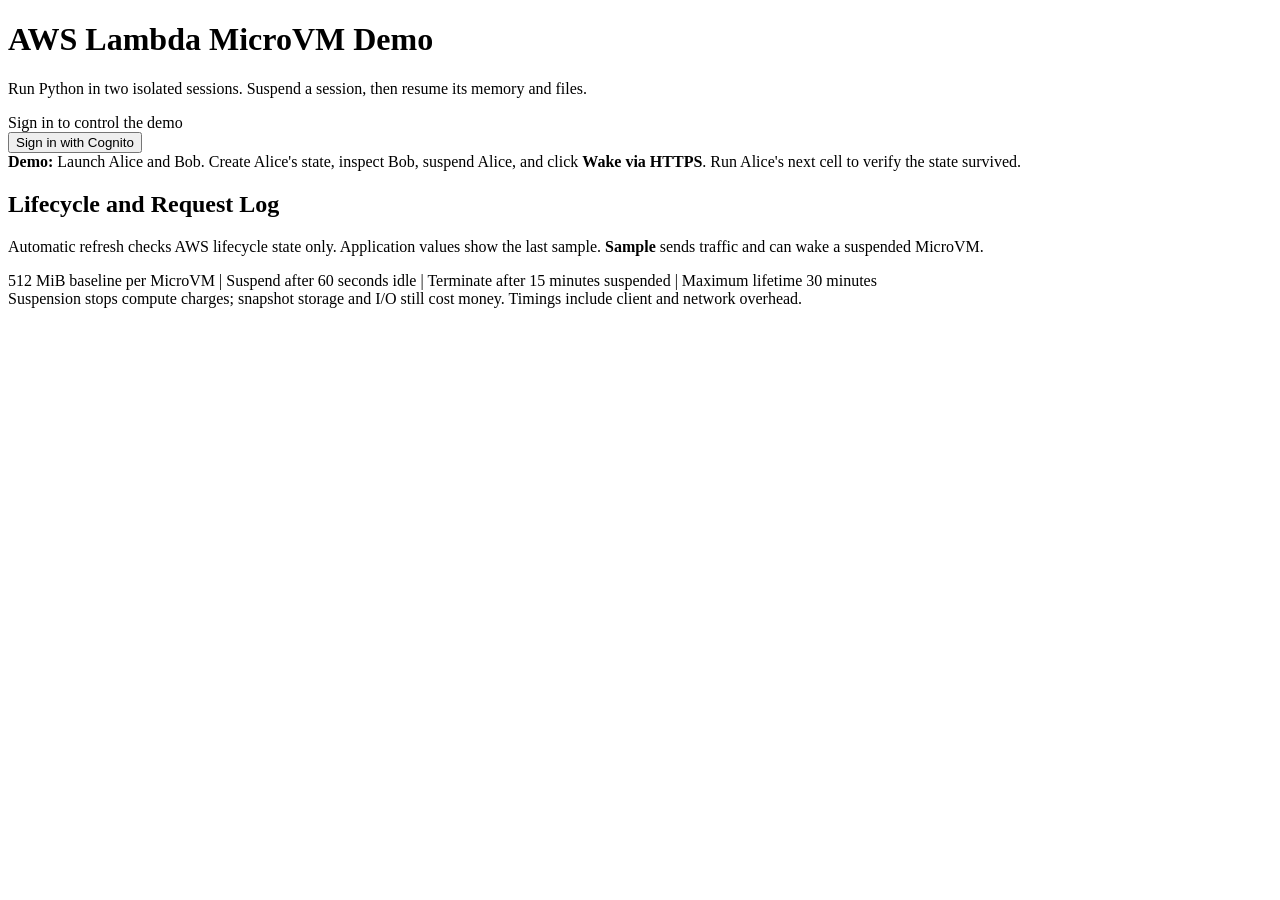
==== 03-webapp/index.html @ aa4b8762 "Add Terraform Lambda MicroVM demo with Cognito dashboard" ====
<!doctype html>
<html lang="en">
<head>
  <meta charset="utf-8">
  <meta name="viewport" content="width=device-width, initial-scale=1">
  <meta name="referrer" content="no-referrer">
  <title>AWS Lambda MicroVM Demo</title>
  <link rel="stylesheet" href="/style.css">
</head>
<body>
  <header>
    <h1>AWS Lambda MicroVM Demo</h1>
    <p>Run Python in two isolated sessions. Suspend a session, then resume its memory and files.</p>
    <div id="mode">Sign in to control the demo</div>
    <button id="login">Sign in with Cognito</button>
    <button id="logout" hidden>Sign out</button>
  </header>
  <main>
    <div class="instructions">
      <strong>Demo:</strong> Launch Alice and Bob. Create Alice's state, inspect Bob, suspend Alice,
      and click <strong>Wake via HTTPS</strong>. Run Alice's next cell to verify the state survived.
    </div>
    <div class="tenants" id="tenants"></div>
    <section class="evidence">
      <h2>Lifecycle and Request Log</h2>
      <p>Automatic refresh checks AWS lifecycle state only. Application values show the last sample.
        <strong>Sample</strong> sends traffic and can wake a suspended MicroVM.</p>
      <div id="timeline" aria-live="polite"></div>
    </section>
  </main>
  <footer>
    512 MiB baseline per MicroVM | Suspend after 60 seconds idle | Terminate after 15 minutes suspended | Maximum lifetime 30 minutes
    <br>Suspension stops compute charges; snapshot storage and I/O still cost money. Timings include client and network overhead.
  </footer>
  <script src="/auth.js"></script>
  <script src="/app.js"></script>
</body>
</html>
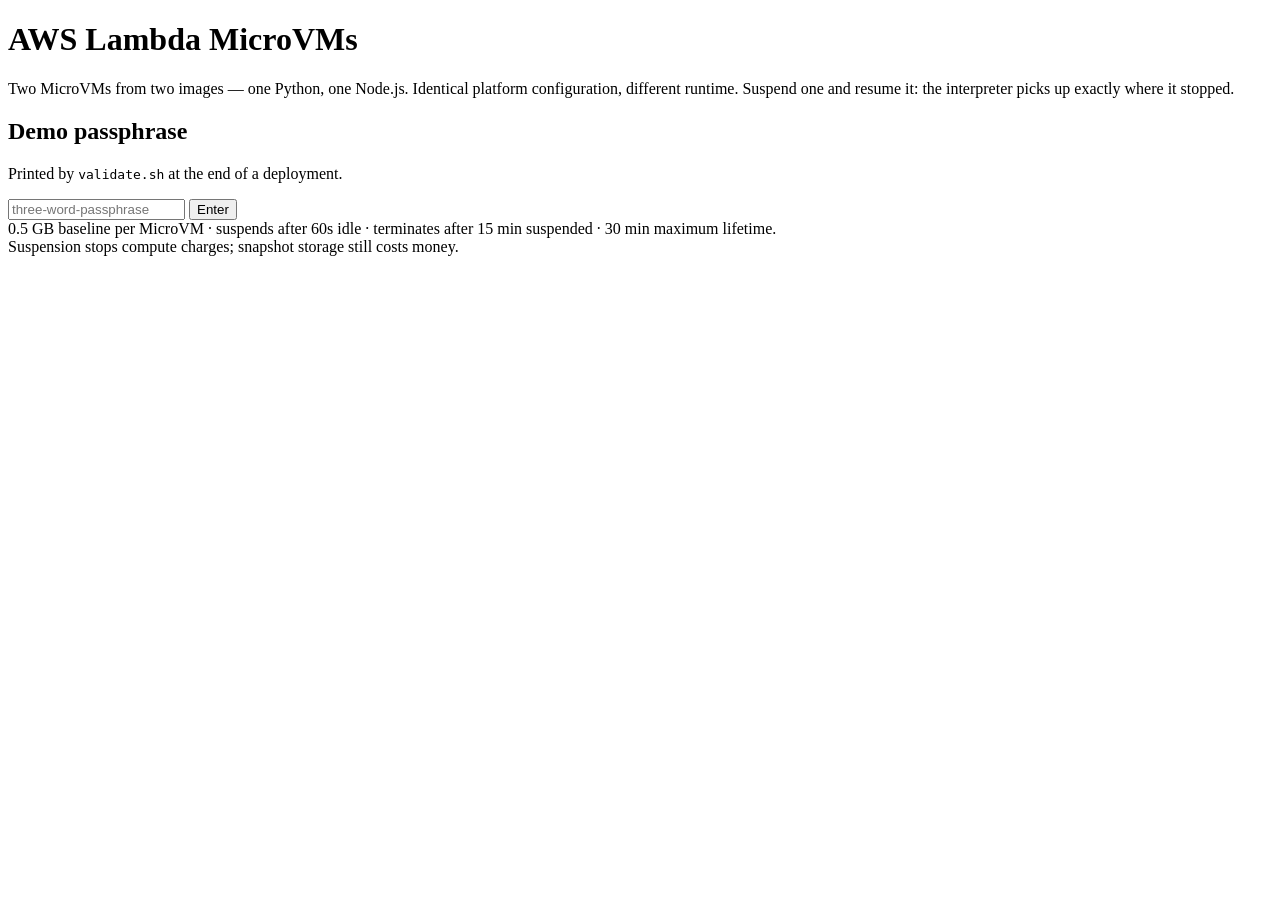
==== commit bc172420: "refactor micro vm demo" ====
--- a/03-webapp/index.html
+++ b/03-webapp/index.html
@@ -4,35 +4,52 @@
   <meta charset="utf-8">
   <meta name="viewport" content="width=device-width, initial-scale=1">
   <meta name="referrer" content="no-referrer">
-  <title>AWS Lambda MicroVM Demo</title>
+  <title>AWS Lambda MicroVMs</title>
   <link rel="stylesheet" href="/style.css">
 </head>
 <body>
   <header>
-    <h1>AWS Lambda MicroVM Demo</h1>
-    <p>Run Python in two isolated sessions. Suspend a session, then resume its memory and files.</p>
-    <div id="mode">Sign in to control the demo</div>
-    <button id="login">Sign in with Cognito</button>
-    <button id="logout" hidden>Sign out</button>
+    <h1>AWS Lambda MicroVMs</h1>
+    <p>
+      Two MicroVMs from two images &mdash; one Python, one Node.js. Identical
+      platform configuration, different runtime. Suspend one and resume it:
+      the interpreter picks up exactly where it stopped.
+    </p>
   </header>
-  <main>
-    <div class="instructions">
-      <strong>Demo:</strong> Launch Alice and Bob. Create Alice's state, inspect Bob, suspend Alice,
-      and click <strong>Wake via HTTPS</strong>. Run Alice's next cell to verify the state survived.
-    </div>
-    <div class="tenants" id="tenants"></div>
+
+  <!-- Shown until the passphrase is accepted. The passphrase is never shipped
+       in config.json, so this is the only way to obtain it. -->
+  <section id="gate">
+    <h2>Demo passphrase</h2>
+    <p>Printed by <code>validate.sh</code> at the end of a deployment.</p>
+    <form id="gate-form">
+      <input id="passphrase" type="password" autocomplete="off" spellcheck="false"
+             placeholder="three-word-passphrase" aria-label="Demo passphrase">
+      <button type="submit" class="primary">Enter</button>
+    </form>
+    <p id="gate-error" class="error" hidden></p>
+  </section>
+
+  <main id="app" hidden>
+    <nav class="tabs" id="tabs" role="tablist"></nav>
+    <div id="panels"></div>
+
     <section class="evidence">
-      <h2>Lifecycle and Request Log</h2>
-      <p>Automatic refresh checks AWS lifecycle state only. Application values show the last sample.
-        <strong>Sample</strong> sends traffic and can wake a suspended MicroVM.</p>
+      <h2>Lifecycle log</h2>
+      <p>
+        Automatic refresh queries the control plane only. <strong>Sample</strong>,
+        <strong>Wake</strong> and <strong>Run</strong> send real traffic, which
+        is what resumes a suspended MicroVM.
+      </p>
       <div id="timeline" aria-live="polite"></div>
     </section>
   </main>
+
   <footer>
-    512 MiB baseline per MicroVM | Suspend after 60 seconds idle | Terminate after 15 minutes suspended | Maximum lifetime 30 minutes
-    <br>Suspension stops compute charges; snapshot storage and I/O still cost money. Timings include client and network overhead.
+    0.5 GB baseline per MicroVM &middot; suspends after 60s idle &middot;
+    terminates after 15 min suspended &middot; 30 min maximum lifetime.
+    <br>Suspension stops compute charges; snapshot storage still costs money.
   </footer>
-  <script src="/auth.js"></script>
   <script src="/app.js"></script>
 </body>
 </html>
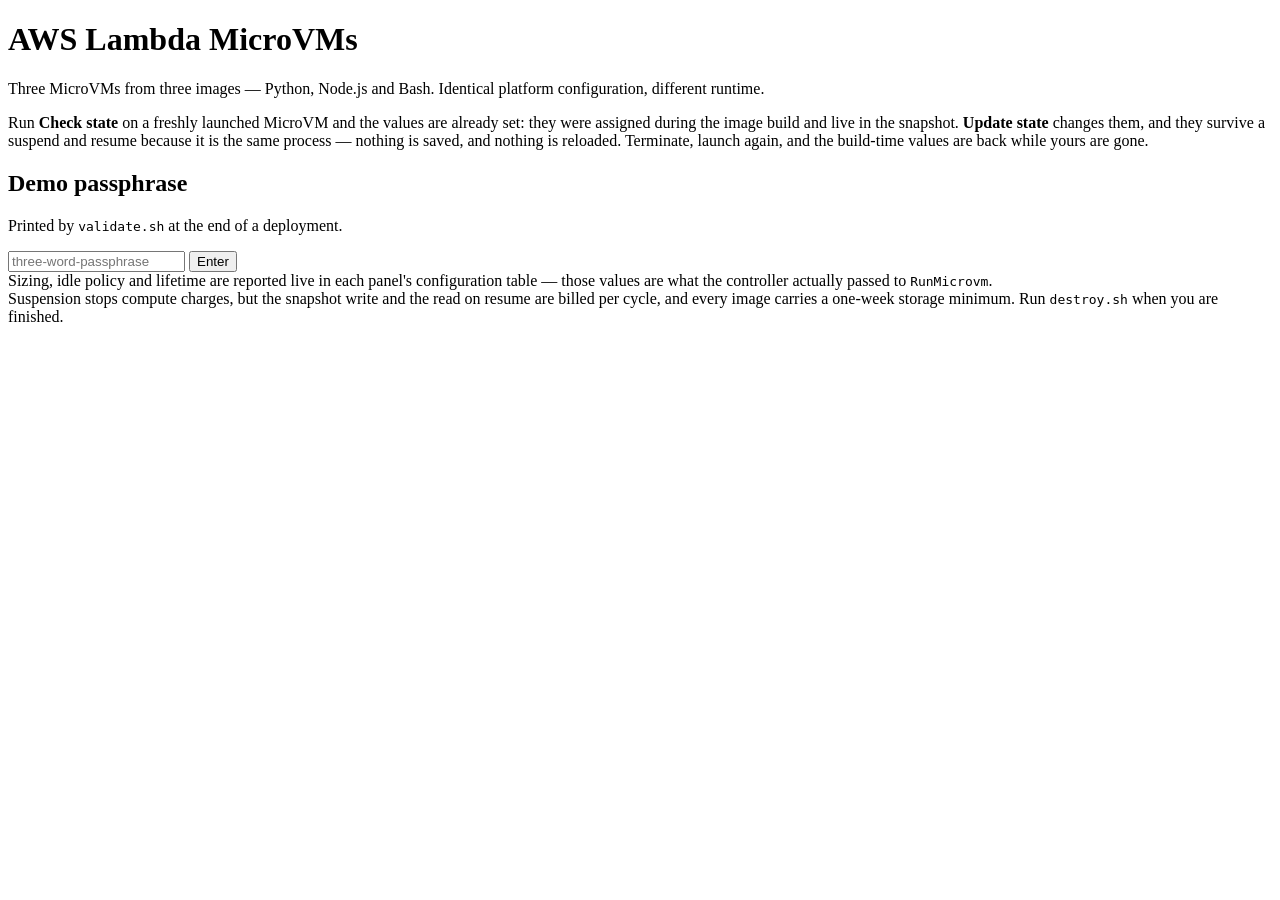
==== commit 6ec53bd2: "refactor micro vm demo" ====
--- a/03-webapp/index.html
+++ b/03-webapp/index.html
@@ -11,9 +11,16 @@
   <header>
     <h1>AWS Lambda MicroVMs</h1>
     <p>
-      Two MicroVMs from two images &mdash; one Python, one Node.js. Identical
-      platform configuration, different runtime. Suspend one and resume it:
-      the interpreter picks up exactly where it stopped.
+      Three MicroVMs from three images &mdash; Python, Node.js and Bash.
+      Identical platform configuration, different runtime.
+    </p>
+    <p>
+      Run <strong>Check state</strong> on a freshly launched MicroVM and the
+      values are already set: they were assigned during the image build and
+      live in the snapshot. <strong>Update state</strong> changes them, and they
+      survive a suspend and resume because it is the same process &mdash;
+      nothing is saved, and nothing is reloaded. Terminate, launch again, and
+      the build-time values are back while yours are gone.
     </p>
   </header>
 
@@ -37,18 +44,21 @@
     <section class="evidence">
       <h2>Lifecycle log</h2>
       <p>
-        Automatic refresh queries the control plane only. <strong>Sample</strong>,
-        <strong>Wake</strong> and <strong>Run</strong> send real traffic, which
-        is what resumes a suspended MicroVM.
+        Automatic refresh queries the control plane only, so it can display a
+        suspended MicroVM without waking it. <strong>Wake via HTTPS</strong> and
+        <strong>Run cell</strong> send real traffic, which is what resumes one.
       </p>
       <div id="timeline" aria-live="polite"></div>
     </section>
   </main>
 
   <footer>
-    0.5 GB baseline per MicroVM &middot; suspends after 60s idle &middot;
-    terminates after 15 min suspended &middot; 30 min maximum lifetime.
-    <br>Suspension stops compute charges; snapshot storage still costs money.
+    Sizing, idle policy and lifetime are reported live in each panel's
+    configuration table &mdash; those values are what the controller actually
+    passed to <code>RunMicrovm</code>.
+    <br>Suspension stops compute charges, but the snapshot write and the read
+    on resume are billed per cycle, and every image carries a one-week storage
+    minimum. Run <code>destroy.sh</code> when you are finished.
   </footer>
   <script src="/app.js"></script>
 </body>
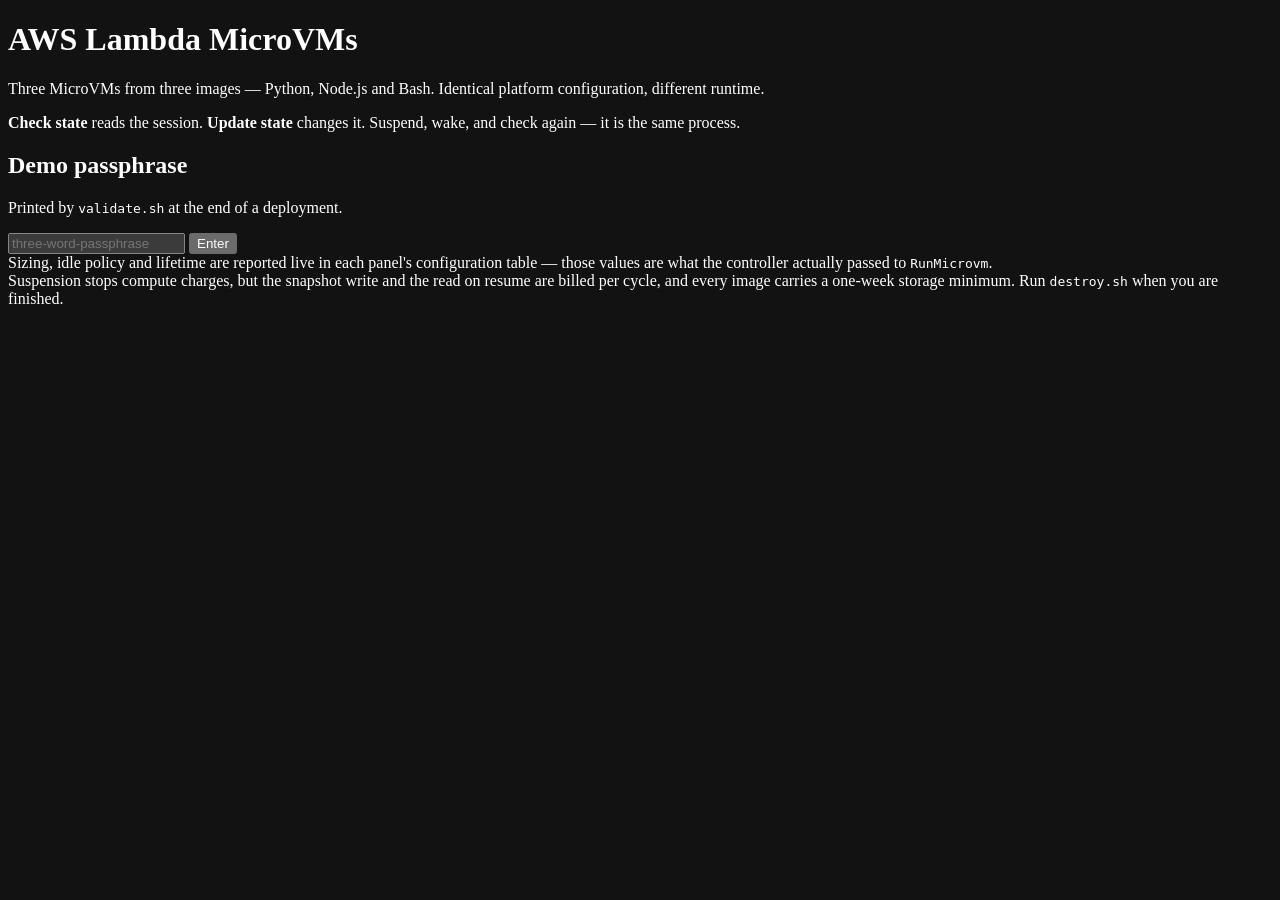
==== commit a1354246: "refactor micro vm demo" ====
--- a/03-webapp/index.html
+++ b/03-webapp/index.html
@@ -4,6 +4,7 @@
   <meta charset="utf-8">
   <meta name="viewport" content="width=device-width, initial-scale=1">
   <meta name="referrer" content="no-referrer">
+  <meta name="color-scheme" content="dark">
   <title>AWS Lambda MicroVMs</title>
   <link rel="stylesheet" href="/style.css">
 </head>
@@ -15,12 +16,8 @@
       Identical platform configuration, different runtime.
     </p>
     <p>
-      Run <strong>Check state</strong> on a freshly launched MicroVM and the
-      values are already set: they were assigned during the image build and
-      live in the snapshot. <strong>Update state</strong> changes them, and they
-      survive a suspend and resume because it is the same process &mdash;
-      nothing is saved, and nothing is reloaded. Terminate, launch again, and
-      the build-time values are back while yours are gone.
+      <strong>Check state</strong> reads the session. <strong>Update state</strong>
+      changes it. Suspend, wake, and check again &mdash; it is the same process.
     </p>
   </header>
 
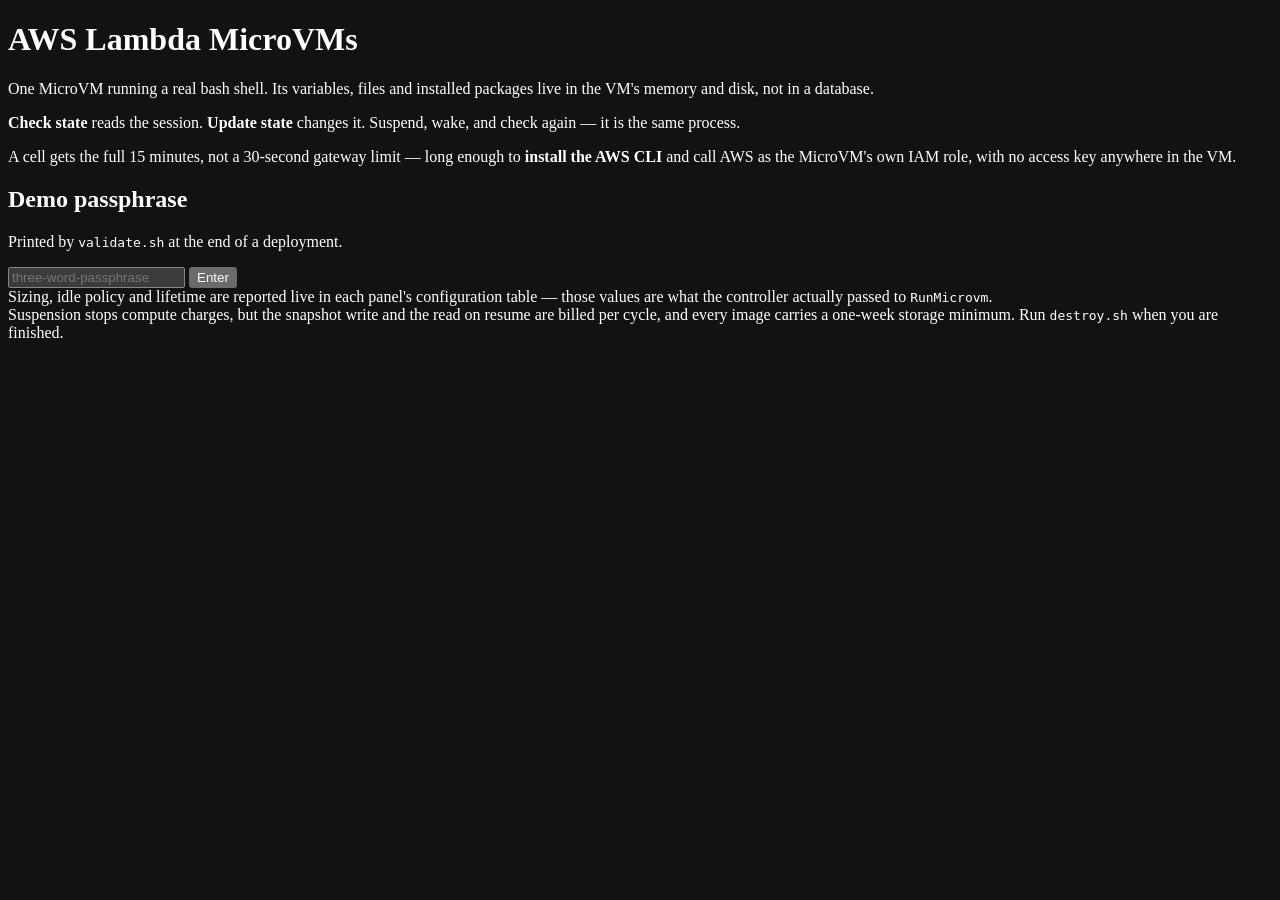
==== commit 1d9ead06: "refactor micro vm demo" ====
--- a/03-webapp/index.html
+++ b/03-webapp/index.html
@@ -12,12 +12,17 @@
   <header>
     <h1>AWS Lambda MicroVMs</h1>
     <p>
-      Three MicroVMs from three images &mdash; Python, Node.js and Bash.
-      Identical platform configuration, different runtime.
+      One MicroVM running a real bash shell. Its variables, files and
+      installed packages live in the VM's memory and disk, not in a database.
     </p>
     <p>
       <strong>Check state</strong> reads the session. <strong>Update state</strong>
       changes it. Suspend, wake, and check again &mdash; it is the same process.
+    </p>
+    <p>
+      A cell gets the full 15 minutes, not a 30-second gateway limit &mdash;
+      long enough to <strong>install the AWS CLI</strong> and call AWS as the
+      MicroVM's own IAM role, with no access key anywhere in the VM.
     </p>
   </header>
 
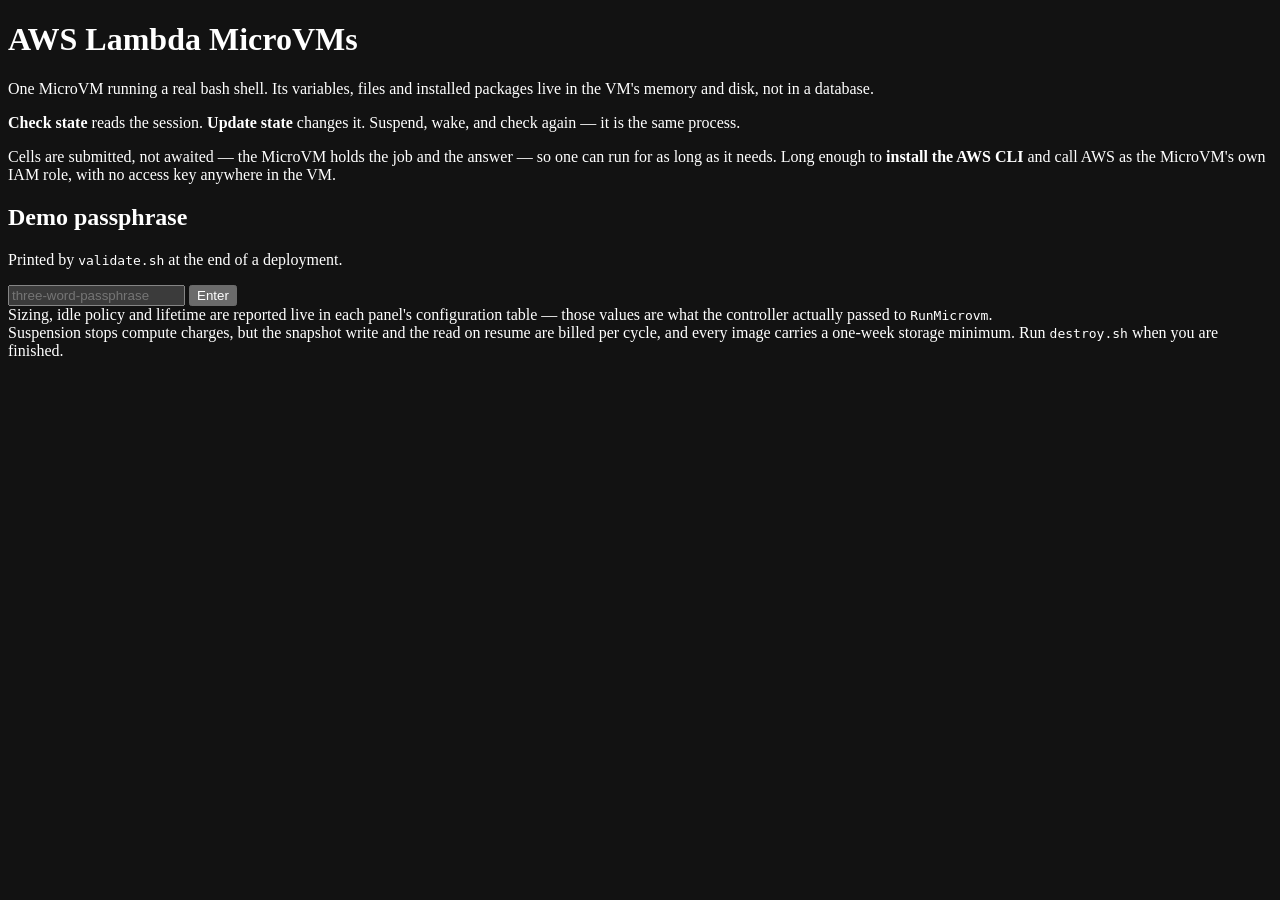
==== commit 4e7dc86e: "refactor micro vm demo" ====
--- a/03-webapp/index.html
+++ b/03-webapp/index.html
@@ -20,9 +20,10 @@
       changes it. Suspend, wake, and check again &mdash; it is the same process.
     </p>
     <p>
-      A cell gets the full 15 minutes, not a 30-second gateway limit &mdash;
-      long enough to <strong>install the AWS CLI</strong> and call AWS as the
-      MicroVM's own IAM role, with no access key anywhere in the VM.
+      Cells are submitted, not awaited &mdash; the MicroVM holds the job and
+      the answer &mdash; so one can run for as long as it needs. Long enough to
+      <strong>install the AWS CLI</strong> and call AWS as the MicroVM's own
+      IAM role, with no access key anywhere in the VM.
     </p>
   </header>
 
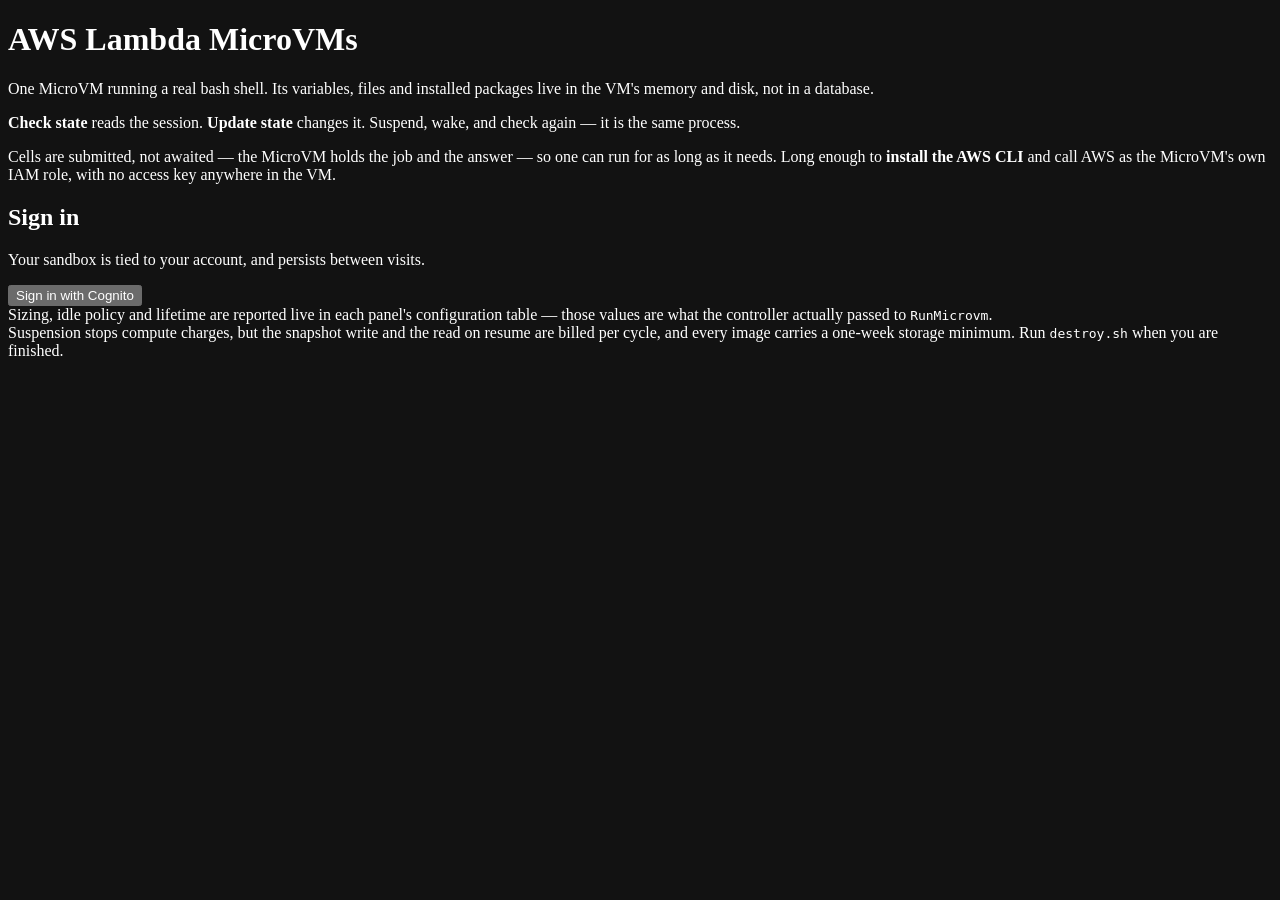
==== commit bfc066a1: "refactor micro vm demo" ====
--- a/03-webapp/index.html
+++ b/03-webapp/index.html
@@ -11,6 +11,7 @@
 <body>
   <header>
     <h1>AWS Lambda MicroVMs</h1>
+    <button id="sign-out" type="button" hidden>Sign out</button>
     <p>
       One MicroVM running a real bash shell. Its variables, files and
       installed packages live in the VM's memory and disk, not in a database.
@@ -27,16 +28,12 @@
     </p>
   </header>
 
-  <!-- Shown until the passphrase is accepted. The passphrase is never shipped
-       in config.json, so this is the only way to obtain it. -->
+  <!-- Shown until Cognito hands back a token. The sandbox belongs to the
+       signed-in user, and Claude reaches the same one through the connector. -->
   <section id="gate">
-    <h2>Demo passphrase</h2>
-    <p>Printed by <code>validate.sh</code> at the end of a deployment.</p>
-    <form id="gate-form">
-      <input id="passphrase" type="password" autocomplete="off" spellcheck="false"
-             placeholder="three-word-passphrase" aria-label="Demo passphrase">
-      <button type="submit" class="primary">Enter</button>
-    </form>
+    <h2>Sign in</h2>
+    <p>Your sandbox is tied to your account, and persists between visits.</p>
+    <button id="sign-in" class="primary" type="button">Sign in with Cognito</button>
     <p id="gate-error" class="error" hidden></p>
   </section>
 
